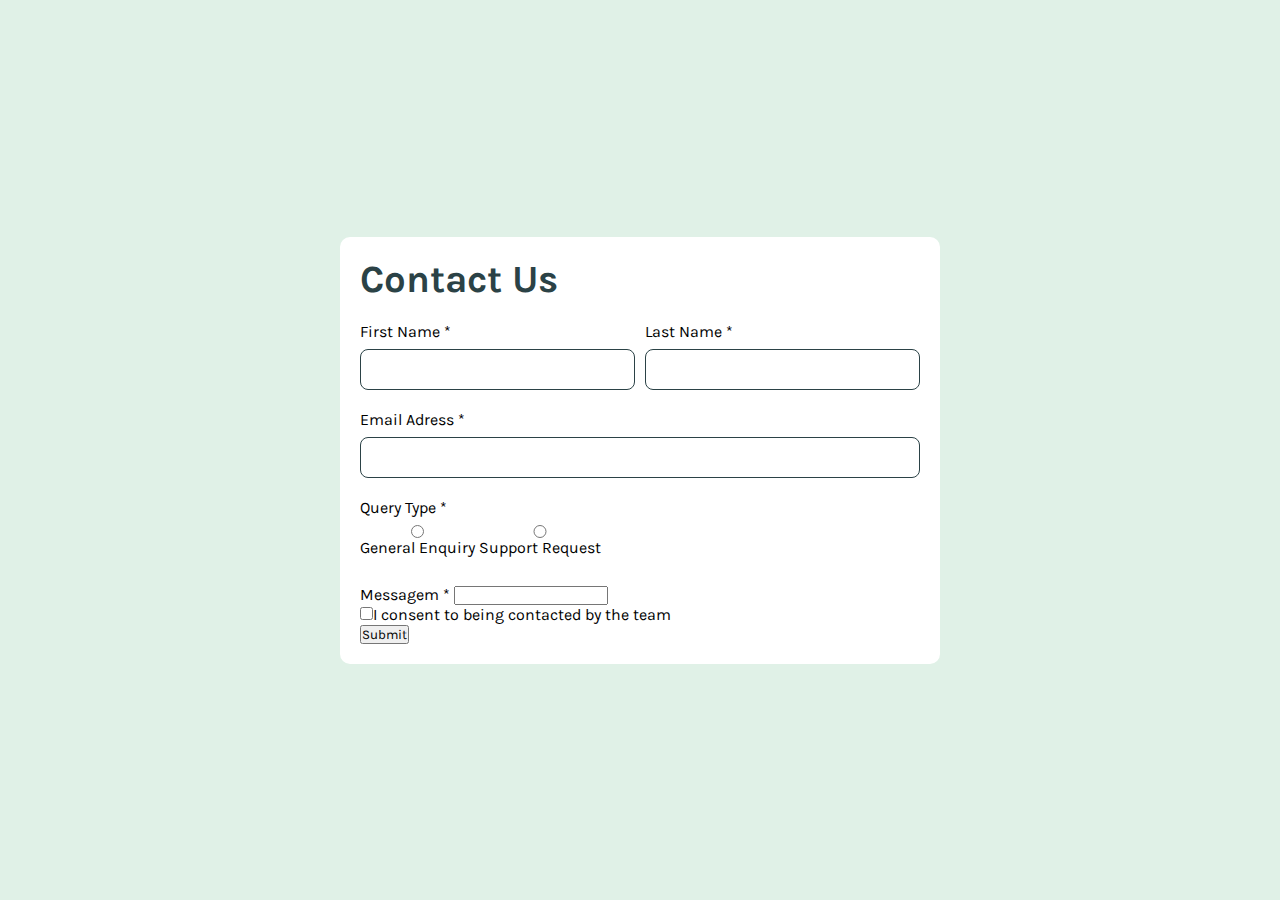
==== projeto/index.html @ cf9ce7cf "Adicionando arquivos ao repositorio remoto" ====
<!DOCTYPE html>
<html lang="en">

<head>
  <meta charset="UTF-8">
  <meta name="viewport" content="width=device-width, initial-scale=1.0">
  <title>Frontend Mentor | Form</title>
  <link rel="stylesheet" href="style.css">
  <link rel="preconnect" href="https://fonts.googleapis.com">
  <link rel="preconnect" href="https://fonts.gstatic.com" crossorigin>
  <link href="https://fonts.googleapis.com/css2?family=Karla:ital,wght@0,200..800;1,200..800&display=swap"
    rel="stylesheet">
  <script src="script.js" defer></script>
</head>

<body>
  <main class="container main">

    <section class="form-title">
      <h1>Contact Us</h1>
    </section>

    <form action="" id="form">
      <section class="form-content content-username">
        <div>
          <label for="first-name">First Name * </label>
          <input type="text" id="first-name" name="first-name">
        </div>

        <div>
          <label for="last-name">Last Name * </label>
          <input type="text" id="last-name" name="last-name">
        </div>
      </section>

      <section class="form-content">
        <div class="content-email">
          <label for="email">Email Adress * </label>
          <input type="text" id="email" name="email">
        </div>
      </section>

      <section class="form-content">
        <label for="query-type">Query Type * </label>
        <div>
          <label><input type="radio" id="radio" value="yes" /> General Enquiry</label>
          <label><input type="radio" id="radio" value="yes" /> Support Request</label>
        </div>
      </section>

      <section>
        <label for="message">Messagem *</label>
        <input type="text" name="message" id="message">
      </section>

      <div class="form-termo">
        <label for="termos"><input type="checkbox" name="termos" id="termos">I consent to being contacted by the
          team</label>
      </div>

      <button class="form-button">Submit</button>
    </form>
  </main>
</body>

</html>
---- projeto/style.css ----
* {
  margin: 0px;
  padding: 0px;
  box-sizing: border-box;
  font-family: "Karla", sans-serif;
}

body {
  background-color: #E0F1E7;
  width: 100%;
  min-height: 100vh;
  display: flex;
  justify-content: center;
  align-items: center;
}

.container {
  width: 100%;
  max-width: 600px;
  background-color: #fff;
  border-radius: 10px;
  padding: 20px;
}

.form-title{
  color: hsl(187, 24%, 22%);
  margin-bottom: 20px;
  font-size: 1.2rem;
}

.form-content{
  margin-bottom: 20px;
}

.form-content label {
  display: inline-block;
  margin-bottom: 8px;
}

.form-content input{
  display: block;
  width: 100%;
  padding: 12px 20px;
  border-radius: 8px;
  border: 1px solid hsl(187, 24%, 22%);
}

.content-username {
  display: grid;
  grid-template-columns: auto auto;
  width: 100%;
  gap: 10px;
}
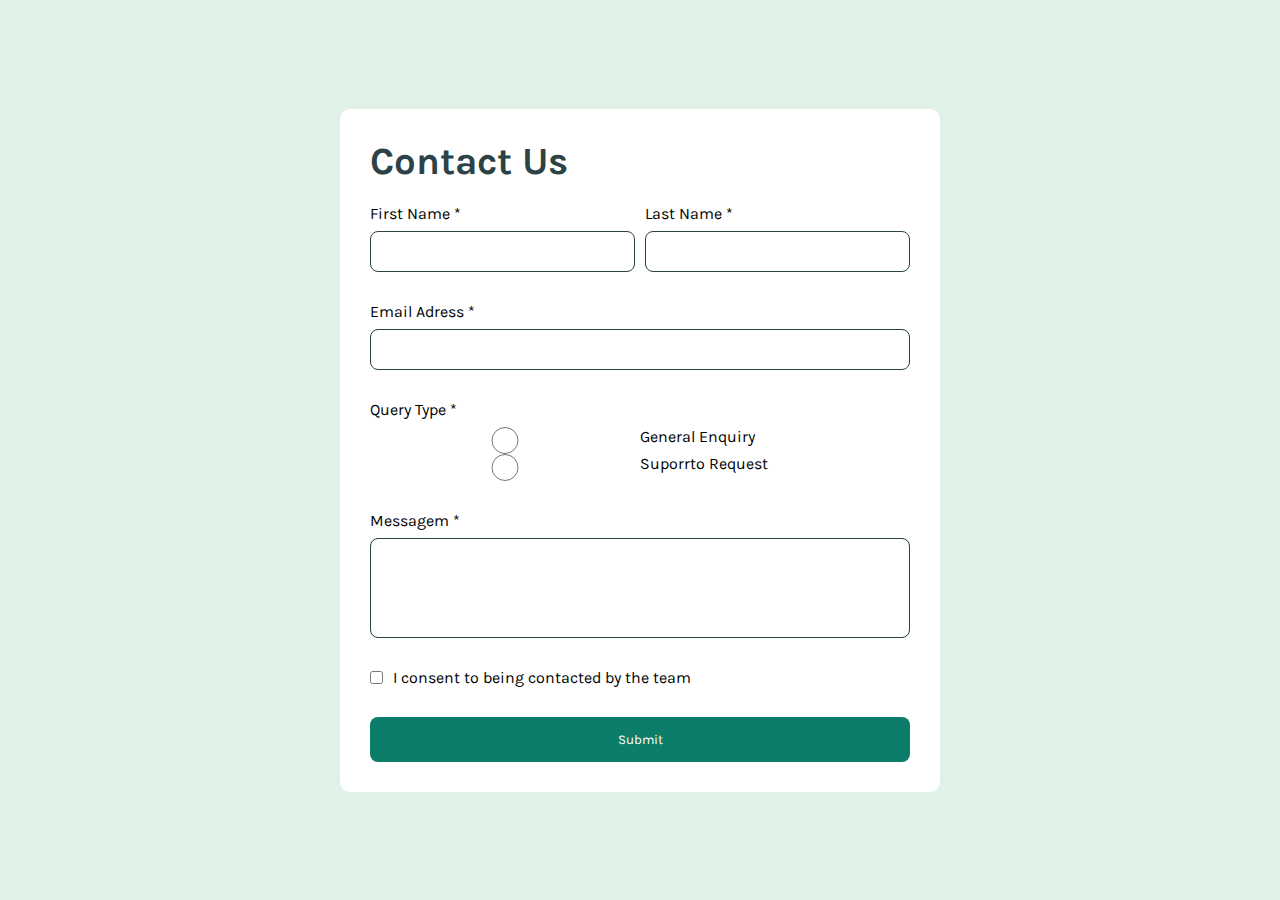
==== commit 813f5e6d: "estilizando formulario" ====
--- a/projeto/index.html
+++ b/projeto/index.html
@@ -42,15 +42,21 @@
 
       <section class="form-content">
         <label for="query-type">Query Type * </label>
-        <div>
-          <label><input type="radio" id="radio" value="yes" /> General Enquiry</label>
-          <label><input type="radio" id="radio" value="yes" /> Support Request</label>
+        <div class="content-query">
+          <div>
+            <input type="radio" id="radio" value="yes" />
+            <label>General Enquiry</label>
+          </div>
+          
+          <div>
+          <input type="radio" id="radio" value="yes" />
+          <label>Suporrto Request</label>
         </div>
       </section>
 
-      <section>
+      <section class="form-content">
         <label for="message">Messagem *</label>
-        <input type="text" name="message" id="message">
+        <input type="text" name="message" id="message" class="text-area">
       </section>
 
       <div class="form-termo">
--- a/projeto/style.css
+++ b/projeto/style.css
@@ -19,7 +19,7 @@
   max-width: 600px;
   background-color: #fff;
   border-radius: 10px;
-  padding: 20px;
+  padding: 30px;
 }
 
 .form-title{
@@ -29,7 +29,7 @@
 }
 
 .form-content{
-  margin-bottom: 20px;
+  margin-bottom: 30px;
 }
 
 .form-content label {
@@ -51,4 +51,29 @@
   width: 100%;
   gap: 10px;
 }
+ .content-query div {
+  display: grid;
+  grid-template-columns: 1fr 1fr;
+ }
 
+.text-area {
+  width: 100%;
+  height: 100px;
+}
+
+.form-termo label{
+  display: flex;
+  align-items: center;
+  gap: 10px;
+}
+
+.form-button {
+  background-color: hsl(169, 82%, 27%);
+  width: 100%;
+  text-align: center;
+  color: #fff;
+  padding: 15px 0px;
+  margin-top: 30px;
+  border-radius: 8px;
+  border: none;
+}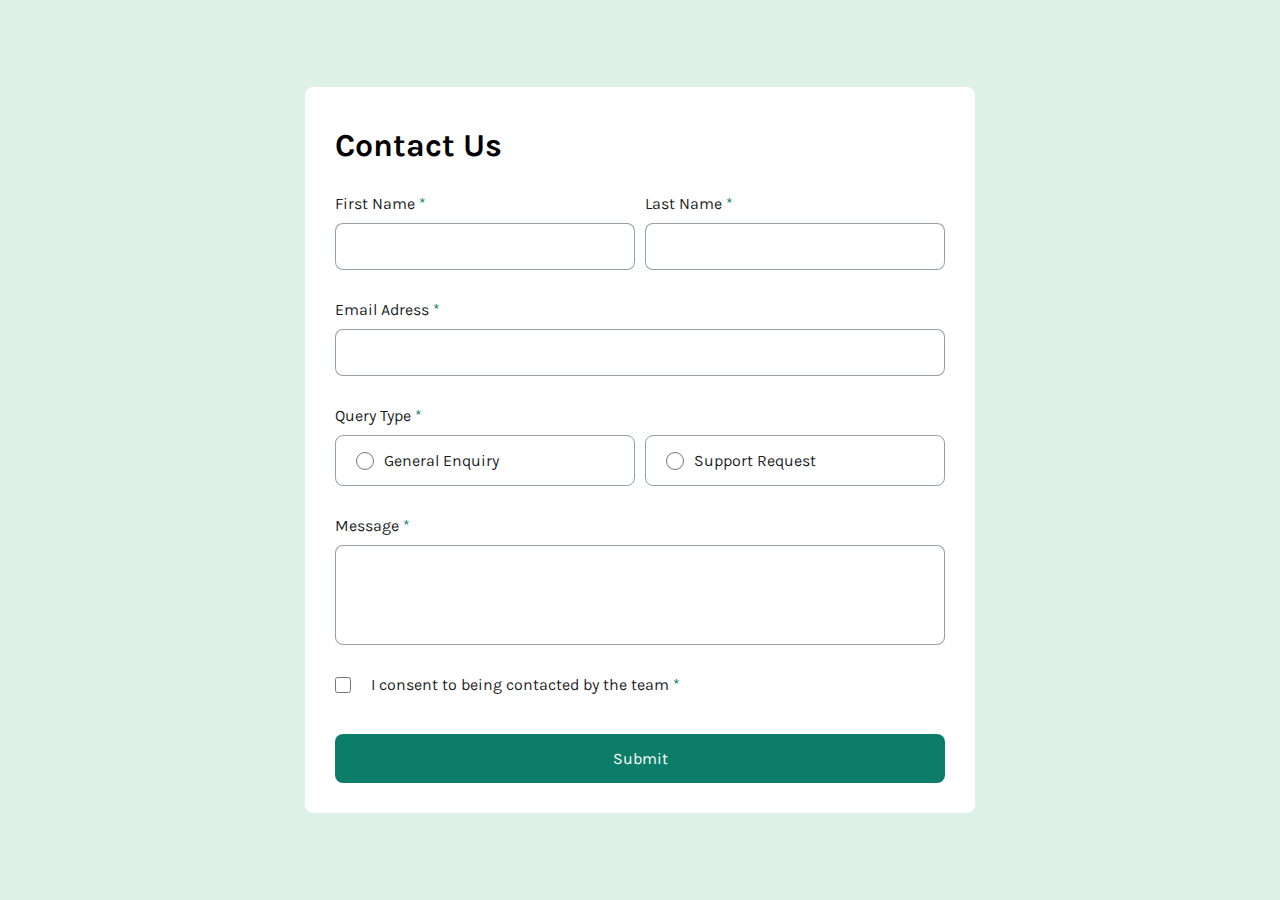
==== commit 947a88f1: "Adicionando código javascript" ====
--- a/projeto/index.html
+++ b/projeto/index.html
@@ -1,70 +1,72 @@
 <!DOCTYPE html>
-<html lang="en">
+<html lang="pt-BR">
 
 <head>
   <meta charset="UTF-8">
   <meta name="viewport" content="width=device-width, initial-scale=1.0">
-  <title>Frontend Mentor | Form</title>
-  <link rel="stylesheet" href="style.css">
   <link rel="preconnect" href="https://fonts.googleapis.com">
   <link rel="preconnect" href="https://fonts.gstatic.com" crossorigin>
   <link href="https://fonts.googleapis.com/css2?family=Karla:ital,wght@0,200..800;1,200..800&display=swap"
     rel="stylesheet">
+  <title>Form | Frontend Mentor</title>
+  <link rel="stylesheet" href="style.css">
   <script src="script.js" defer></script>
 </head>
 
 <body>
   <main class="container main">
+    <h1>Contact Us</h1>
+    <form type="submit" id="form" class="form">
 
-    <section class="form-title">
-      <h1>Contact Us</h1>
-    </section>
-
-    <form action="" id="form">
-      <section class="form-content content-username">
-        <div>
-          <label for="first-name">First Name * </label>
+      <div class="form-username">
+        <div class="username-content">
+          <label for="">First Name <span>*</span></label>
           <input type="text" id="first-name" name="first-name">
+          <p>This field is required</p>
         </div>
 
-        <div>
-          <label for="last-name">Last Name * </label>
+        <div class="username-content">
+          <label for="">Last Name <span>*</span></label>
           <input type="text" id="last-name" name="last-name">
+          <p>This field is required</p>
         </div>
-      </section>
-
-      <section class="form-content">
-        <div class="content-email">
-          <label for="email">Email Adress * </label>
-          <input type="text" id="email" name="email">
-        </div>
-      </section>
-
-      <section class="form-content">
-        <label for="query-type">Query Type * </label>
-        <div class="content-query">
-          <div>
-            <input type="radio" id="radio" value="yes" />
-            <label>General Enquiry</label>
-          </div>
-          
-          <div>
-          <input type="radio" id="radio" value="yes" />
-          <label>Suporrto Request</label>
-        </div>
-      </section>
-
-      <section class="form-content">
-        <label for="message">Messagem *</label>
-        <input type="text" name="message" id="message" class="text-area">
-      </section>
-
-      <div class="form-termo">
-        <label for="termos"><input type="checkbox" name="termos" id="termos">I consent to being contacted by the
-          team</label>
       </div>
 
-      <button class="form-button">Submit</button>
+
+      <div class="form-email">
+        <label for="email">Email Adress <span>*</span></label>
+        <input type="text" id="email" name="email">
+        <p>Please enter a valid email address</p>
+      </div>
+
+      <div class="title-query"><label for="">Query Type <span>*</span></label></div>
+      <div class="form-query">
+
+        <div class="query-content">
+          <input type="radio" name="radio" id="radio-1">
+          <img src="../assets/images/icon-radio-selected.svg" alt="" class="radio-checked">
+          <label for="radio-1">General Enquiry</label>
+        </div>
+
+        <div class="query-content">
+          <input type="radio" name="radio" id="radio-2">
+          <img src="../assets/images/icon-radio-selected.svg" alt="" class="radio-checked">
+          <label for="radio-2">Support Request</label>
+        </div>
+      </div>
+
+      <div class="form-message">
+        <label for="text-area">Message <span>*<span></label>
+        <textarea name="text-area" id="text-area"></textarea>
+        <p>This field is required</p>
+      </div>
+
+      <div class="form-term">
+        <input type="checkbox" name="term" id="term">
+        <label for="term" class="term"> I consent to being contacted by the team <span>*</span></label>
+      </div>
+
+      <button type="submit" class="form-button">Submit</button>
     </form>
   </main>
 </body>
--- a/projeto/style.css
+++ b/projeto/style.css
@@ -1,79 +1,196 @@
 * {
-  margin: 0px;
-  padding: 0px;
   box-sizing: border-box;
   font-family: "Karla", sans-serif;
 }
 
-body {
-  background-color: #E0F1E7;
-  width: 100%;
-  min-height: 100vh;
-  display: flex;
-  justify-content: center;
-  align-items: center;
+body label{
+  font-size: 16px;
+  color: rgba(0, 0, 0, 0.9);
 }
 
-.container {
-  width: 100%;
-  max-width: 600px;
-  background-color: #fff;
-  border-radius: 10px;
-  padding: 30px;
+body, p, h1, h2, input, label {
+  margin: 0px;
+  padding: 0px;
 }
 
-.form-title{
-  color: hsl(187, 24%, 22%);
-  margin-bottom: 20px;
-  font-size: 1.2rem;
+html, body {
+  width: 100%;
+  height: 100vh;
 }
 
-.form-content{
-  margin-bottom: 30px;
+body {
+  background-color: hsl(148, 38%, 91%);
+  display: flex;
+  align-items: center;
+  justify-content: center;
 }
 
-.form-content label {
-  display: inline-block;
-  margin-bottom: 8px;
+span {
+  color: rgba(12, 125, 105, 1);
 }
 
-.form-content input{
-  display: block;
-  width: 100%;
-  padding: 12px 20px;
-  border-radius: 8px;
-  border: 1px solid hsl(187, 24%, 22%);
+h1 {
+  margin-top: 10px;
+  margin-bottom: 20px;
 }
 
-.content-username {
-  display: grid;
-  grid-template-columns: auto auto;
-  width: 100%;
-  gap: 10px;
-}
- .content-query div {
-  display: grid;
-  grid-template-columns: 1fr 1fr;
- }
-
-.text-area {
-  width: 100%;
-  height: 100px;
+input {
+  cursor: pointer;
 }
 
-.form-termo label{
+.container{
+  background-color: #fff;
+  padding: 30px;
+  border-radius: 8px;
+}
+
+
+.form-username{
   display: flex;
-  align-items: center;
   gap: 10px;
 }
 
-.form-button {
-  background-color: hsl(169, 82%, 27%);
+.form-username label {
+  margin-top: 10px;
+  margin-bottom: 10px;
+}
+
+.form-username input {
+  padding: 15px 20px;
+  border-radius: 8px;
+  outline: none;
+  width: 300px;
+  border: solid 1px rgba(43, 66, 70, 0.5);
+}
+
+.username-content{
+  display: flex;
+  flex-direction: column;
+}
+
+.form-email {
+  display: flex;
+  flex-direction: column;
+}
+
+.form-email label {
+  margin-top: 30px;
+  margin-bottom: 10px;
+} 
+
+.form-email input {
+  padding: 15px 20px;
+  border-radius: 8px;
+  outline: none;
   width: 100%;
-  text-align: center;
+  border: solid 1px rgba(43, 66, 70, 0.5);
+}
+
+.form-query {
+  display: flex;
+  gap: 10px;
+}
+
+.title-query {
+  margin-top: 30px;
+  margin-bottom: 10px;
+}
+
+.query-content {
+  display: flex;
+  align-items: center;
+  border: 1px solid rgba(43, 66, 70, 0.5);
+  border-radius: 8px;
+  padding: 15px 20px;
+  width: 300px;
+  gap: 10px;
+  cursor: pointer;
+}
+
+.query-content:hover{
+  border-color: rgba(12, 125, 105, 1) !important;
+}
+
+.radio-checked {
+  display: none;
+}
+
+
+.query-content input {
+  width: 18px;
+  height: 18px;
+}
+
+.form-message {
+  display: flex;
+  flex-direction: column;
+}
+
+.form-message textarea {
+  resize: none;
+  height: 100px;
+  border-radius: 8px;
+  border: 1px solid rgba(43, 66, 70, 0.5);
+  padding: 18px;
+  outline: none;
+}
+
+.form-message label {
+  margin-top: 30px;
+  margin-bottom: 10px;
+}
+
+.form-term label {
+  cursor: pointer;
+}
+
+.form-term{
+  display: flex;
+  gap: 20px;
+  align-items: center;
+  margin-top: 30px;
+  margin-bottom: 10px;
+}
+
+.form-term input {
+  width: 16px;
+  height: 16px;
+}
+
+.form-button{
+  width: 100%;
+  padding: 15px 20px;
+  border-radius: 8px;
+  outline: none;
+  border: none;
+  background-color: rgba(12, 125, 105, 1);
   color: #fff;
-  padding: 15px 0px;
+  font-weight: 400;
+  font-size: 1rem;
   margin-top: 30px;
-  border-radius: 8px;
-  border: none;
+  cursor: pointer;
+}
+
+/* Estilizando hover-state e focus */
+
+input:focus,
+input:hover,
+textarea:focus,
+textarea:hover{
+  border-color: rgba(12, 125, 105, 1) !important;
+}
+
+div p {
+  display: none;
+}
+
+div.erro p{
+  margin-top: 10px;
+  color: rgba(215, 60, 60, 1);
+  display: block;
+}
+
+div.erro input,
+div.erro textarea {
+  border-color: rgba(215, 60, 60, 1) !important;
 }